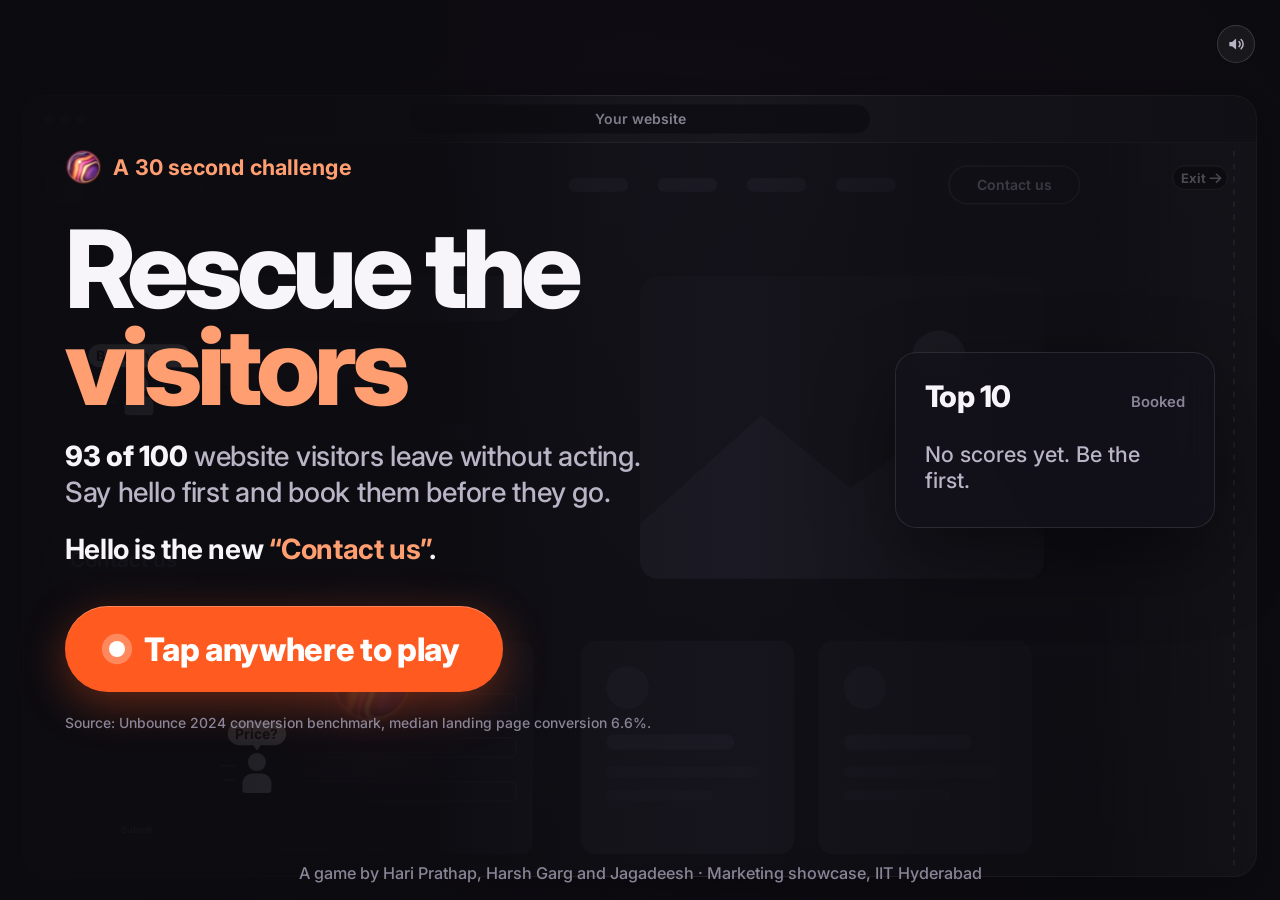
==== game/index.html @ 28455e33 "Add the Rescue the visitors stand game at /game/ Copied from poster/stand-games/rescue as built on 6" ====
<!doctype html>
<html lang="en">
<head>
<meta charset="utf-8">
<meta name="viewport" content="width=device-width, initial-scale=1, maximum-scale=1, user-scalable=no, viewport-fit=cover">
<meta name="theme-color" content="#0C0B10">
<meta name="description" content="Rescue the visitors: a 30 second game about websites that say hello first.">
<title>Rescue the visitors</title>
<link rel="preconnect" href="https://fonts.googleapis.com">
<link rel="preconnect" href="https://fonts.gstatic.com" crossorigin>
<!-- Loaded without blocking, so the game still starts at once on bad Wi-Fi or offline (system font fallback). -->
<link rel="stylesheet" href="https://fonts.googleapis.com/css2?family=Inter:opsz,wght@14..32,400..800&display=swap" media="print" onload="this.media='all'">
<link rel="stylesheet" href="style.css">
</head>
<body>
<canvas id="stage" aria-label="Game area: a website with visitors walking toward the exit"></canvas>

<header id="hud" class="hud hidden" aria-live="off">
  <div class="hud-brand"><img src="orb.png" alt=""><span>Rescue the visitors</span></div>
  <div class="hud-timer" id="timer-box"><span id="timer">30</span><small>s</small></div>
  <div class="hud-stats">
    <div class="stat" id="stat-greeted"><b id="greeted">0</b><span>Greeted</span></div>
    <div class="stat stat-booked" id="stat-booked"><b id="booked">0</b><span>Booked</span></div>
    <div class="stat stat-lost" id="stat-lost"><b id="lost">0</b><span>Lost</span></div>
  </div>
</header>

<button id="mute" class="mute" type="button" aria-label="Mute sound" title="Mute sound">
  <svg viewBox="0 0 24 24" aria-hidden="true"><path class="spk" d="M4 9.5h3.2L12 5.5v13l-4.8-4H4z"/><path class="waves" d="M15.5 9a4 4 0 0 1 0 6M18 6.5a7.5 7.5 0 0 1 0 11"/><path class="x" d="M16 9.5l5 5M21 9.5l-5 5"/></svg>
</button>

<section id="attract" class="screen attract on" aria-label="Start screen">
  <div class="attract-main">
    <p class="kicker"><img src="orb.png" alt="">A 30 second challenge</p>
    <h1>Rescue the <span>visitors</span></h1>
    <p class="lede"><strong>93 of 100</strong> website visitors leave without acting. Say hello first and book them before they go.</p>
    <p class="slogan">Hello is the new <em>“Contact us”</em>.</p>
    <div class="cta" role="button" tabindex="0">Tap anywhere to play</div>
    <p class="foot">Source: Unbounce 2024 conversion benchmark, median landing page conversion 6.6%.</p>
  </div>
  <aside class="board-card">
    <h2>Top 10 <small>Booked</small></h2>
    <ol class="board" id="board-attract"></ol>
  </aside>
  <p class="credit">A game by Hari Prathap, Harsh Garg and Jagadeesh · Marketing showcase, IIT Hyderabad</p>
</section>

<section id="countdown" class="screen countdown" aria-hidden="true">
  <div class="count" id="count">3</div>
  <p class="how">Tap a visitor or drag the orb.<br><span>Say hello before they leave.</span></p>
</section>

<section id="end" class="screen end" aria-hidden="true" aria-label="Results">
  <div class="end-main">
    <p class="kicker"><img src="orb.png" alt="">Time’s up</p>
    <h2 class="result">You booked <em id="r-n">0</em> of <span id="r-m">0</span> visitors <span class="pct">(<span id="r-p">0</span>%)</span></h2>
    <div class="compare">
      <figure><div class="dots" id="dots-you"></div><figcaption>With your orb</figcaption></figure>
      <figure><div class="dots plain" id="dots-norm"></div><figcaption>A normal website</figcaption></figure>
    </div>
    <p class="norm">A normal website keeps 7 in 100.</p>
    <p class="punch">That’s what a front desk that never sleeps does.</p>
    <p class="foot foot-end">Source: Unbounce 2024 conversion benchmark, median landing page conversion 6.6%.</p>
    <form id="initials-form" class="initials" autocomplete="off" hidden>
      <label for="initials">You made the top 10. Type your initials</label>
      <input id="initials" name="initials" maxlength="3" autocomplete="off" autocapitalize="characters" autocorrect="off" spellcheck="false" enterkeyhint="done" placeholder="___" aria-label="Your initials, 3 letters">
      <button type="submit">Save</button>
    </form>
    <p id="saved" class="saved" hidden></p>
    <div class="actions">
      <button id="again" class="btn-primary" type="button">Play again</button>
      <a class="disha" href="https://hari487-coder.github.io/disha-demo/" target="_blank" rel="noopener">Talk to Disha: <b>hari487-coder.github.io/disha-demo</b></a>
    </div>
  </div>
  <aside class="board-card">
    <h2>Top 10 <small>Booked</small></h2>
    <ol class="board" id="board-end"></ol>
  </aside>
  <p class="credit">A game by Hari Prathap, Harsh Garg and Jagadeesh · Marketing showcase, IIT Hyderabad</p>
</section>

<script src="game.js"></script>
</body>
</html>
---- game/style.css ----
/* Rescue the visitors: stand game styles */
:root {
  --bg: #0C0B10;
  --ink: #F7F5FA;
  --muted: #BAB5C6;
  --dim: #8A8496;
  --line: rgba(255, 255, 255, .10);
  --orange: #FF5A1F;
  --orange-ink: #FF9E70;
  --yellow: #FFC21A;
  --card: rgba(19, 17, 26, .78);
  --font: "Inter", system-ui, -apple-system, "Segoe UI", Roboto, Helvetica, Arial, sans-serif;
  --hud-h: clamp(64px, 10.5vh, 124px);
  --gut: clamp(16px, 4.5vmin, 72px);
}

* { box-sizing: border-box; margin: 0; padding: 0; }
[hidden] { display: none !important; }

html, body {
  height: 100%;
  background: var(--bg);
  color: var(--ink);
  font-family: var(--font);
  font-optical-sizing: auto;
  overflow: hidden;
  overscroll-behavior: none;
  touch-action: none;
  -webkit-user-select: none;
  user-select: none;
  -webkit-tap-highlight-color: transparent;
  -webkit-text-size-adjust: 100%;
  -webkit-font-smoothing: antialiased;
  -moz-osx-font-smoothing: grayscale;
}
body { position: fixed; inset: 0; }
button, input { font: inherit; color: inherit; }

#stage { position: fixed; inset: 0; display: block; touch-action: none; cursor: crosshair; }

/* ---------- HUD ---------- */
.hud {
  position: fixed; top: 0; left: 0; right: 0; height: var(--hud-h); z-index: 3;
  display: grid; grid-template-columns: 1fr auto 1fr; align-items: center;
  padding: 0 clamp(14px, 3vmin, 56px);
  pointer-events: none;
  transition: opacity .35s ease;
}
.hud.hidden { opacity: 0; visibility: hidden; }
.hud-brand { display: flex; align-items: center; gap: .55em; font-weight: 700; font-size: clamp(14px, 2.4vmin, 28px); letter-spacing: -.01em; }
.hud-brand img { width: 1.9em; height: 1.9em; }
.hud-timer {
  display: flex; align-items: baseline; gap: .06em;
  font-weight: 800; font-size: clamp(36px, 7vmin, 84px); line-height: 1;
  font-variant-numeric: tabular-nums; letter-spacing: -.04em;
}
.hud-timer small { font-size: .4em; font-weight: 700; color: var(--muted); letter-spacing: 0; }
.hud-timer.hurry { color: var(--orange-ink); animation: tick 1s ease-in-out infinite; }
@keyframes tick { 0%, 100% { transform: scale(1); } 12% { transform: scale(1.12); } }

.hud-stats { justify-self: end; display: flex; gap: clamp(14px, 3.4vmin, 56px); }
.stat { display: flex; flex-direction: column; align-items: center; line-height: 1; min-width: 2.2em; }
.stat b { display: block; font-size: clamp(30px, 6.4vmin, 76px); font-weight: 800; font-variant-numeric: tabular-nums; letter-spacing: -.035em; }
.stat span { margin-top: .4em; font-size: clamp(11px, 1.8vmin, 21px); font-weight: 600; color: var(--muted); letter-spacing: .01em; }
.stat-booked b { color: var(--orange-ink); }
.stat-lost b { color: var(--dim); }
.stat.bump b { animation: bump .45s cubic-bezier(.2, 1.6, .4, 1); }
@keyframes bump { 0% { transform: scale(1); } 35% { transform: scale(1.3); } 100% { transform: scale(1); } }

/* ---------- mute ---------- */
.mute {
  position: fixed; z-index: 30; top: 8px; right: 8px; width: 40px; height: 40px;
  display: grid; place-items: center; padding: 0;
  border-radius: 999px; border: 1px solid rgba(255, 255, 255, .14);
  background: rgba(255, 255, 255, .05); color: var(--muted);
  cursor: pointer; touch-action: manipulation;
  transition: background .2s, color .2s;
}
.mute:hover { background: rgba(255, 255, 255, .1); color: var(--ink); }
.mute:focus-visible { outline: 2px solid var(--orange-ink); outline-offset: 2px; }
.mute svg { width: 56%; height: 56%; fill: none; stroke: currentColor; stroke-width: 1.8; stroke-linecap: round; stroke-linejoin: round; }
.mute .spk { fill: currentColor; stroke: none; }
.mute .x { display: none; }
.mute.off .waves { display: none; }
.mute.off .x { display: inline; }

/* ---------- screens ---------- */
.screen {
  position: fixed; inset: 0; z-index: 10;
  opacity: 0; visibility: hidden;
  transition: opacity .45s ease, visibility 0s linear .45s;
}
.screen.on { opacity: 1; visibility: visible; transition: opacity .45s ease; }

.kicker { display: flex; align-items: center; gap: .55em; color: var(--orange-ink); font-weight: 700; font-size: clamp(14px, 2.4vmin, 28px); letter-spacing: .005em; }
.kicker img { width: 1.7em; height: 1.7em; }

.foot { margin-top: 1.6em; font-size: clamp(11px, 1.55vmin, 17px); color: var(--dim); font-weight: 500; }
.credit {
  position: absolute; left: 0; right: 0; bottom: calc(var(--gut) * .42);
  padding: 0 var(--gut); text-align: center;
  font-size: clamp(11px, 1.8vmin, 20px); color: var(--dim); font-weight: 500;
}

/* attract */
.attract {
  display: flex; justify-content: space-between; align-items: center; gap: 4vw;
  padding: var(--gut) calc(var(--gut) * 1.6) calc(var(--gut) * 1.5);
  cursor: pointer;
  background:
    linear-gradient(90deg, rgba(12, 11, 16, .95) 0%, rgba(12, 11, 16, .86) 34%, rgba(12, 11, 16, .25) 47%, rgba(12, 11, 16, .12) 58%, rgba(12, 11, 16, .45) 72%, rgba(12, 11, 16, .7) 100%);
}
.attract-main { flex: 0 1 auto; max-width: 46vw; }
.attract .board-card { flex: 0 0 auto; width: clamp(320px, 23vw, 460px); }
.attract h1 { margin-top: .32em; font-size: clamp(46px, 12vmin, 156px); line-height: .9; font-weight: 800; letter-spacing: -.05em; }
.attract h1 span { display: block; color: var(--orange-ink); }
.lede { margin-top: .9em; max-width: 21em; font-size: clamp(17px, 3.1vmin, 36px); line-height: 1.28; color: var(--muted); font-weight: 500; letter-spacing: -.01em; }
.lede strong { color: var(--ink); font-weight: 800; }
.slogan { margin-top: .75em; font-size: clamp(17px, 3.1vmin, 36px); font-weight: 700; letter-spacing: -.015em; }
.slogan em { font-style: normal; color: var(--orange-ink); }
.cta {
  margin-top: 1.25em; display: inline-flex; align-items: center; gap: .6em;
  padding: .72em 1.35em; border-radius: 999px;
  background: var(--orange); color: #fff;
  font-weight: 800; font-size: clamp(19px, 3.6vmin, 44px); letter-spacing: -.01em;
  box-shadow: 0 12px 44px rgba(255, 90, 31, .35), inset 0 1px 0 rgba(255, 255, 255, .25);
  animation: breathe 1.9s ease-in-out infinite;
}
.cta::before { content: ""; width: .5em; height: .5em; border-radius: 50%; background: #fff; box-shadow: 0 0 0 .22em rgba(255, 255, 255, .28); }
@keyframes breathe {
  0%, 100% { transform: scale(1); box-shadow: 0 12px 44px rgba(255, 90, 31, .30), inset 0 1px 0 rgba(255, 255, 255, .25); }
  50% { transform: scale(1.04); box-shadow: 0 12px 70px rgba(255, 90, 31, .60), inset 0 1px 0 rgba(255, 255, 255, .25); }
}

/* leaderboard card */
.board-card {
  align-self: center; width: 100%;
  background: var(--card); border: 1px solid var(--line);
  border-radius: clamp(16px, 2.4vmin, 30px);
  padding: clamp(14px, 2.8vmin, 36px) clamp(16px, 3.2vmin, 42px);
  -webkit-backdrop-filter: blur(14px); backdrop-filter: blur(14px);
  box-shadow: 0 30px 80px rgba(0, 0, 0, .45);
}
.board-card h2 { display: flex; justify-content: space-between; align-items: baseline; font-size: clamp(19px, 3.3vmin, 38px); font-weight: 800; letter-spacing: -.02em; margin-bottom: .4em; }
.board-card h2 small { font-size: .5em; color: var(--dim); font-weight: 600; letter-spacing: 0; }
.board { list-style: none; }
.board li {
  display: grid; grid-template-columns: 1.6em 1fr auto 3.3em; align-items: baseline; gap: .55em;
  padding: .36em 0; border-top: 1px solid rgba(255, 255, 255, .07);
  font-size: clamp(14px, 2.75vmin, 31px); font-variant-numeric: tabular-nums;
}
.board li:first-child { border-top: 0; }
.board .rk { color: var(--dim); font-weight: 700; }
.board .nm { font-weight: 800; letter-spacing: .14em; }
.board .sc { color: var(--muted); font-weight: 500; font-size: .78em; }
.board .pc { text-align: right; font-weight: 800; color: var(--orange-ink); }
.board li:first-child .rk { color: var(--orange-ink); }
.board li.me { background: linear-gradient(90deg, rgba(255, 90, 31, .26), rgba(255, 90, 31, 0)); border-radius: 10px; margin: 0 -.45em; padding-left: .45em; padding-right: .45em; border-top-color: transparent; }
.board li.me + li { border-top-color: transparent; }
.board li.empty { display: block; color: var(--muted); font-weight: 500; padding: .7em 0 .4em; font-size: clamp(14px, 2.4vmin, 26px); }

/* countdown */
.countdown {
  display: flex; flex-direction: column; align-items: center; justify-content: center;
  pointer-events: none;
  background: radial-gradient(circle at 50% 56%, rgba(12, 11, 16, .30), rgba(12, 11, 16, .72));
}
.count { font-size: clamp(120px, 36vmin, 400px); font-weight: 800; letter-spacing: -.06em; line-height: .9; text-shadow: 0 0 80px rgba(255, 90, 31, .5); }
.count.go { color: var(--orange-ink); }
.count.pop { animation: pop .5s cubic-bezier(.2, 1.5, .4, 1); }
@keyframes pop { 0% { transform: scale(.55); opacity: 0; } 100% { transform: scale(1); opacity: 1; } }
.how { margin-top: .7em; padding: 0 var(--gut); text-align: center; font-size: clamp(19px, 3.8vmin, 46px); font-weight: 700; line-height: 1.3; letter-spacing: -.015em; }
.how span { color: var(--orange-ink); }

/* end */
.end {
  display: grid; grid-template-columns: minmax(0, 1.3fr) minmax(300px, .7fr);
  align-items: center; column-gap: 5vw;
  padding: var(--gut) calc(var(--gut) * 1.6) calc(var(--gut) * 1.5);
  background: rgba(12, 11, 16, .9);
  overflow-y: auto; touch-action: pan-y;
}
.result { margin-top: .35em; font-size: clamp(30px, 6.6vmin, 86px); line-height: 1.02; font-weight: 800; letter-spacing: -.04em; max-width: 13em; }
.result em, .result .pct { font-style: normal; color: var(--orange-ink); }
.compare { display: flex; gap: clamp(18px, 4.4vmin, 60px); margin-top: clamp(16px, 3.4vmin, 44px); }
.compare figure { display: flex; flex-direction: column; gap: .7em; }
.dots { display: grid; grid-template-columns: repeat(10, 1fr); gap: clamp(3px, .6vmin, 8px); width: clamp(104px, 17vmin, 210px); }
.dots i { display: block; aspect-ratio: 1 / 1; border-radius: 50%; background: rgba(255, 255, 255, .13); transition: background .3s ease, box-shadow .3s ease; }
.dots i.on { background: var(--orange); box-shadow: 0 0 10px rgba(255, 90, 31, .55); }
.dots.plain i.on { background: #D9D4E2; box-shadow: none; }
figcaption { font-size: clamp(13px, 2.1vmin, 24px); color: var(--muted); font-weight: 600; }
.norm { margin-top: clamp(16px, 3.2vmin, 40px); font-size: clamp(18px, 3.4vmin, 40px); font-weight: 600; letter-spacing: -.015em; }
.punch { margin-top: .2em; font-size: clamp(18px, 3.4vmin, 40px); font-weight: 800; color: var(--orange-ink); letter-spacing: -.02em; }
.foot-end { margin-top: .9em; }
.initials input::placeholder { letter-spacing: .22em; }

.initials { display: flex; flex-wrap: wrap; align-items: center; gap: .7em; margin-top: clamp(16px, 3.2vmin, 40px); font-size: clamp(14px, 2.3vmin, 26px); }
.initials label { width: 100%; font-weight: 700; }
.initials input {
  width: 4.4em; padding: .14em .2em .14em .4em;
  font-size: clamp(30px, 5.4vmin, 62px); font-weight: 800; letter-spacing: .22em; text-transform: uppercase; text-align: center;
  background: rgba(255, 255, 255, .06); border: 2px solid rgba(255, 158, 112, .55); border-radius: 14px;
  outline: none; caret-color: var(--orange);
  -webkit-user-select: text; user-select: text; touch-action: manipulation;
}
.initials input::placeholder { color: rgba(255, 255, 255, .18); }
.initials input:focus { border-color: var(--orange); box-shadow: 0 0 0 5px rgba(255, 90, 31, .25); }
.initials button {
  padding: .75em 1.4em; border-radius: 999px; border: 1px solid rgba(255, 255, 255, .2);
  background: rgba(255, 255, 255, .1); font-weight: 800; cursor: pointer; touch-action: manipulation;
}
.initials button:hover { background: rgba(255, 255, 255, .16); }
.saved { margin-top: clamp(16px, 3.2vmin, 40px); font-size: clamp(15px, 2.4vmin, 28px); font-weight: 700; }

.actions { display: flex; flex-wrap: wrap; align-items: center; gap: clamp(14px, 3.4vmin, 44px); margin-top: clamp(18px, 3.8vmin, 48px); }
.btn-primary {
  padding: .6em 1.5em; border: 0; border-radius: 999px;
  background: var(--orange); color: #fff;
  font-weight: 800; font-size: clamp(21px, 4vmin, 48px); letter-spacing: -.01em;
  cursor: pointer; touch-action: manipulation;
  box-shadow: 0 12px 44px rgba(255, 90, 31, .38), inset 0 1px 0 rgba(255, 255, 255, .25);
  transition: transform .15s ease;
}
.btn-primary:hover { transform: scale(1.03); }
.btn-primary:active { transform: scale(.98); }
.btn-primary:focus-visible, .initials button:focus-visible, .disha:focus-visible { outline: 3px solid var(--orange-ink); outline-offset: 4px; }
.disha { color: var(--ink); font-weight: 600; font-size: clamp(14px, 2.4vmin, 28px); text-decoration: none; line-height: 1.35; }
.disha b { color: var(--orange-ink); font-weight: 700; border-bottom: 2px solid rgba(255, 158, 112, .5); white-space: nowrap; }

/* ---------- portrait and phones ---------- */
@media (max-aspect-ratio: 1/1) {
  :root { --hud-h: clamp(66px, 10vh, 108px); --gut: clamp(16px, 5vw, 48px); }
  .hud { grid-template-columns: auto 1fr; }
  .hud-brand { display: none; }
  .hud-timer { font-size: clamp(36px, 10vw, 84px); }
  .hud-stats { gap: clamp(14px, 6vw, 48px); }
  .stat b { font-size: clamp(28px, 8.6vw, 76px); }
  .stat span { font-size: clamp(11px, 3vw, 21px); }

  .attract, .end {
    grid-template-columns: 1fr; align-content: start; row-gap: clamp(16px, 3vh, 36px);
    padding: calc(var(--gut) * 1.1) var(--gut) calc(var(--gut) * 3.2);
  }
  .attract {
    flex-direction: column; justify-content: flex-start; align-items: stretch; gap: clamp(16px, 3vh, 36px);
    background: linear-gradient(180deg, rgba(12, 11, 16, .94) 0%, rgba(12, 11, 16, .8) 46%, rgba(12, 11, 16, .6) 72%, rgba(12, 11, 16, .92) 100%);
  }
  .attract-main { max-width: none; }
  .attract .board-card { width: 100%; }
  .attract h1 { font-size: clamp(46px, 14vw, 120px); }
  .lede, .slogan { font-size: clamp(16px, 4.4vw, 34px); }
  .cta { font-size: clamp(18px, 5vw, 40px); }
  .foot { margin-top: 1em; }
  .board li { font-size: clamp(14px, 4.1vw, 30px); padding: .26em 0; }
  .board-card { padding: clamp(12px, 3.6vw, 32px) clamp(14px, 4.4vw, 36px); }
  .credit { font-size: clamp(11px, 3vw, 20px); }
  .end { background: rgba(12, 11, 16, .93); }
  .end .credit { position: static; padding: 0; margin-top: 8px; text-align: left; }
  .result { font-size: clamp(30px, 8.6vw, 80px); }
  .norm, .punch { font-size: clamp(17px, 4.8vw, 38px); }
  .dots { width: clamp(100px, 30vw, 200px); }
  .btn-primary { font-size: clamp(20px, 5.6vw, 44px); }
  .disha { font-size: clamp(14px, 3.8vw, 26px); }
}

@media (max-height: 520px) and (min-aspect-ratio: 1/1) {
  .board li { padding: .18em 0; font-size: 13px; }
  .attract h1 { font-size: 44px; }
  .foot { display: none; }
}
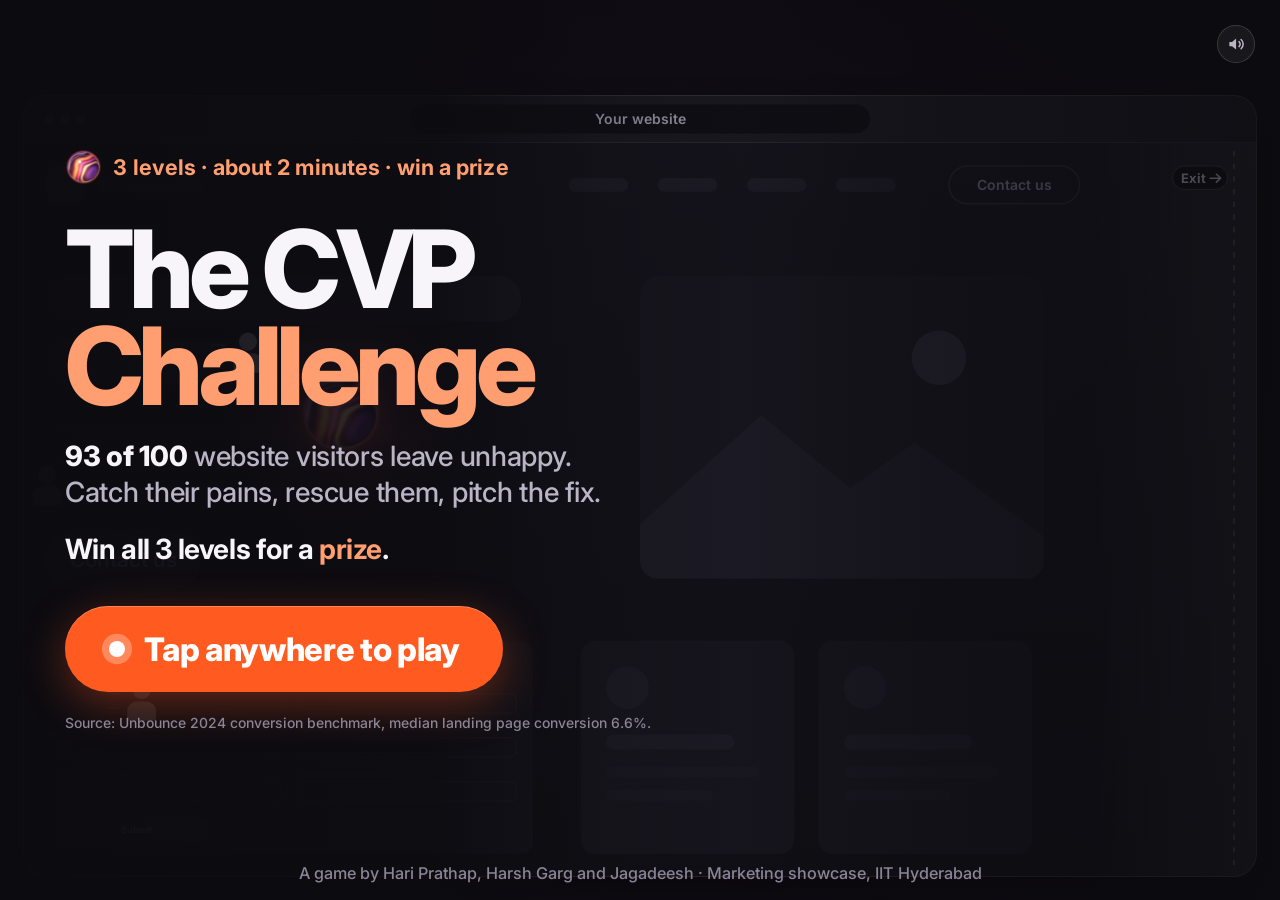
==== commit 6e721457: "Game: the CVP Challenge, three levels anyone can play, with a prize for winners 1 Catch the pains: s" ====
--- a/game/index.html
+++ b/game/index.html
@@ -11,6 +11,7 @@
 <!-- Loaded without blocking, so the game still starts at once on bad Wi-Fi or offline (system font fallback). -->
 <link rel="stylesheet" href="https://fonts.googleapis.com/css2?family=Inter:opsz,wght@14..32,400..800&display=swap" media="print" onload="this.media='all'">
 <link rel="stylesheet" href="style.css">
+<link rel="stylesheet" href="challenge.css">
 </head>
 <body>
 <canvas id="stage" aria-label="Game area: a website with visitors walking toward the exit"></canvas>
@@ -31,10 +32,10 @@
 
 <section id="attract" class="screen attract on" aria-label="Start screen">
   <div class="attract-main">
-    <p class="kicker"><img src="orb.png" alt="">A 30 second challenge</p>
-    <h1>Rescue the <span>visitors</span></h1>
-    <p class="lede"><strong>93 of 100</strong> website visitors leave without acting. Say hello first and book them before they go.</p>
-    <p class="slogan">Hello is the new <em>“Contact us”</em>.</p>
+    <p class="kicker"><img src="orb.png" alt="">3 levels · about 2 minutes · win a prize</p>
+    <h1>The CVP <span>Challenge</span></h1>
+    <p class="lede"><strong>93 of 100</strong> website visitors leave unhappy. Catch their pains, rescue them, pitch the fix.</p>
+    <p class="slogan">Win all 3 levels for a <em>prize</em>.</p>
     <div class="cta" role="button" tabindex="0">Tap anywhere to play</div>
     <p class="foot">Source: Unbounce 2024 conversion benchmark, median landing page conversion 6.6%.</p>
   </div>
@@ -79,6 +80,61 @@
   <p class="credit">A game by Hari Prathap, Harsh Garg and Jagadeesh · Marketing showcase, IIT Hyderabad</p>
 </section>
 
+<div class="cv-score" id="cv-score" aria-live="off"><b id="cv-points">0</b><span>points</span></div>
+
+<section id="cv-brief" class="cv" aria-hidden="true">
+  <div class="cv-in">
+    <div class="cv-pips"><i id="cv-pip1"></i><i id="cv-pip2"></i><i id="cv-pip3"></i></div>
+    <p class="cv-level" id="cv-b-level">Level 1 of 3</p>
+    <h2 class="cv-title" id="cv-b-title"></h2>
+    <p class="cv-line" id="cv-b-line"></p>
+    <p class="cv-how" id="cv-b-how"></p>
+    <button class="cv-go" id="cv-b-go" type="button">Go!</button>
+  </div>
+</section>
+
+<section id="cv-hunt" class="cv cv-hunt" aria-hidden="true" aria-label="Catch the pains">
+  <div class="cv-hunt-top" id="cv-hunt-top">
+    <span class="cv-h-stat">😟 <b id="cv-h-caught">0 / 8</b></span>
+    <span class="cv-h-stat cv-h-timer"><b id="cv-h-time">25</b>s</span>
+    <span class="cv-h-lives" id="cv-h-lives"></span>
+  </div>
+  <div class="cv-arena" id="cv-arena"></div>
+  <p class="cv-h-toast" id="cv-h-toast" aria-live="polite"></p>
+</section>
+
+<section id="cv-pitch" class="cv" aria-hidden="true">
+  <div class="cv-in">
+    <p class="cv-level">Level 3 of 3 · Build the pitch</p>
+    <div class="cv-sentence" id="cv-p-sentence"></div>
+    <div class="cv-chips" id="cv-p-chips"></div>
+    <p class="cv-why" id="cv-p-msg" aria-live="polite"></p>
+  </div>
+</section>
+
+<section id="cv-result" class="cv" aria-hidden="true">
+  <div class="cv-in">
+    <p class="cv-r-kicker" id="cv-r-kicker">You won!</p>
+    <p class="cv-r-title" id="cv-r-title"></p>
+    <ol class="cv-levels" id="cv-r-levels"></ol>
+    <div class="cv-prize" id="cv-r-prize" hidden>
+      <p>Show this screen at the stand to claim your prize</p>
+      <p class="cv-code" id="cv-r-code">CVP-0000</p>
+      <small id="cv-r-time"></small>
+    </div>
+    <p class="cv-points">Score <b id="cv-r-points">0</b></p>
+    <p class="cv-learn" id="cv-r-learn"></p>
+    <div class="cv-actions">
+      <button class="cv-btn primary" id="cv-r-again" type="button">Play again</button>
+      <button class="cv-btn" id="cv-r-home" type="button">Back to start</button>
+      <a class="cv-btn" href="https://hari487-coder.github.io/disha-demo/" target="_blank" rel="noopener">Talk to Disha</a>
+    </div>
+  </div>
+</section>
+
+<canvas id="cv-confetti" aria-hidden="true"></canvas>
+
+<script src="challenge.js"></script>
 <script src="game.js"></script>
 </body>
 </html>
--- a/game/challenge.css
+++ b/game/challenge.css
@@ -0,0 +1,185 @@
+/* The CVP Challenge screens. Sits over the game canvas; the game's demo keeps playing behind. */
+.cv {
+  position: fixed; inset: 0; z-index: 20; display: none;
+  align-items: center; justify-content: center; padding: 64px var(--gut) 32px;
+  background: radial-gradient(70% 60% at 50% 40%, rgba(255, 90, 31, .14), transparent 70%), rgba(12, 11, 16, .86);
+  backdrop-filter: blur(6px); -webkit-backdrop-filter: blur(6px);
+  overflow-y: auto;
+}
+.cv.on { display: flex; animation: cv-in .35s ease both; }
+.cv-in { width: min(720px, 100%); text-align: center; }
+@keyframes cv-in { from { opacity: 0; } to { opacity: 1; } }
+
+/* score pill */
+.cv-score {
+  position: fixed; z-index: 25; top: 10px; left: 50%; transform: translateX(-50%);
+  display: none; align-items: baseline; gap: 8px; padding: 7px 16px; border-radius: 999px;
+  background: rgba(255, 255, 255, .07); border: 1px solid var(--line); font-weight: 700;
+}
+.cv-score.on { display: flex; }
+.cv-score b { font-size: 20px; color: var(--yellow); font-variant-numeric: tabular-nums; }
+.cv-score span { font-size: 12px; color: var(--muted); }
+.cv-score.bump { animation: cv-bump .35s ease; }
+@keyframes cv-bump { 40% { transform: translateX(-50%) scale(1.18); } }
+.cv-float {
+  position: fixed; z-index: 40; transform: translate(-50%, 0); pointer-events: none;
+  font-weight: 800; font-size: 22px; color: var(--yellow); text-shadow: 0 2px 12px rgba(255, 194, 26, .5);
+  animation: cv-float .9s ease-out forwards;
+}
+@keyframes cv-float { to { transform: translate(-50%, -70px); opacity: 0; } }
+
+/* level brief */
+.cv-pips { display: flex; justify-content: center; gap: 8px; margin-bottom: 18px; }
+.cv-pips i { width: 34px; height: 6px; border-radius: 3px; background: rgba(255, 255, 255, .12); }
+.cv-pips i.done { background: var(--orange); }
+.cv-pips i.now { background: var(--yellow); animation: cv-pulse 1.2s ease-in-out infinite; }
+@keyframes cv-pulse { 50% { opacity: .45; } }
+.cv-level { margin: 0; color: var(--orange-ink); font-weight: 700; font-size: 15px; letter-spacing: .02em; }
+.cv-title { margin: 8px 0 0; font-size: clamp(40px, 9vw, 76px); font-weight: 750; line-height: 1; letter-spacing: -.04em; }
+.cv-line { margin: 16px auto 0; max-width: 32ch; font-size: clamp(18px, 3.4vw, 24px); font-weight: 600; line-height: 1.35; }
+.cv-how { margin: 12px auto 0; max-width: 46ch; font-size: clamp(15px, 2.6vw, 18px); line-height: 1.5; color: var(--muted); }
+.cv-go {
+  margin-top: 28px; min-width: 220px; padding: 18px 32px; border: 0; border-radius: 999px; cursor: pointer;
+  font: 750 20px/1 var(--font); color: #fff; background: var(--orange);
+  box-shadow: 0 10px 34px rgba(255, 90, 31, .45); animation: cv-breathe 1.8s ease-in-out infinite;
+}
+.cv-go:focus-visible, .cv-opt:focus-visible, .cv-chip:focus-visible, .cv-btn:focus-visible { outline: 3px solid var(--yellow); outline-offset: 3px; }
+@keyframes cv-breathe { 50% { transform: scale(1.05); } }
+
+/* level 1: canvas sort */
+.cv-q-top { display: flex; justify-content: space-between; align-items: center; font-weight: 700; color: var(--muted); font-size: 14px; }
+.cv-streak { color: var(--yellow); }
+.cv-bar { height: 8px; margin: 10px 0 18px; border-radius: 4px; background: rgba(255, 255, 255, .1); overflow: hidden; }
+.cv-bar i { display: block; height: 100%; background: linear-gradient(90deg, var(--orange), var(--yellow)); transform-origin: left; }
+.cv-card {
+  padding: clamp(22px, 5vw, 40px); border-radius: 24px; background: #fff; color: #0E0E12;
+  font-size: clamp(21px, 4.6vw, 32px); font-weight: 650; line-height: 1.28; letter-spacing: -.01em;
+  box-shadow: 0 24px 60px rgba(0, 0, 0, .45); transition: box-shadow .25s ease;
+}
+.cv-card.deal { animation: cv-deal .45s cubic-bezier(.2, 1.3, .4, 1) both; }
+@keyframes cv-deal { from { transform: translateY(40px) rotate(-3deg) scale(.92); opacity: 0; } }
+.cv-card.good { box-shadow: 0 0 0 5px #4ADE80, 0 24px 60px rgba(74, 222, 128, .35); }
+.cv-card.shake, .cv-gap.shake { animation: cv-shake .45s ease; }
+@keyframes cv-shake { 20%, 60% { transform: translateX(-10px); } 40%, 80% { transform: translateX(10px); } }
+.cv-q-ask { margin: 22px 0 12px; color: var(--muted); font-weight: 600; font-size: 15px; }
+.cv-opts { display: grid; grid-template-columns: repeat(3, 1fr); gap: 12px; }
+.cv-opt {
+  --c: #fff; min-height: 76px; padding: 12px; border-radius: 18px; cursor: pointer;
+  border: 2px solid var(--c); background: color-mix(in srgb, var(--c) 14%, transparent);
+  color: #fff; font: 700 clamp(15px, 3.2vw, 19px)/1.2 var(--font); transition: transform .12s ease, background .2s ease;
+}
+.cv-opt:hover:not(:disabled) { transform: translateY(-3px); background: color-mix(in srgb, var(--c) 26%, transparent); }
+.cv-opt:active:not(:disabled) { transform: scale(.96); }
+.cv-opt:disabled { cursor: default; opacity: .4; }
+.cv-opt.right { opacity: 1; background: var(--c); color: #0E0E12; transform: scale(1.04); }
+.cv-opt.wrong { opacity: 1; background: #3a1414; border-color: #FF6B6B; animation: cv-shake .4s ease; }
+.c-job { --c: #8AB4FF; } .c-pain { --c: #FF6B6B; } .c-gain { --c: #4ADE80; }
+.c-relief { --c: #FF9E70; } .c-create { --c: #FFC21A; } .c-product { --c: #C4B5FD; }
+.cv-why { min-height: 3em; margin: 16px auto 0; max-width: 46ch; font-size: clamp(15px, 2.8vw, 18px); line-height: 1.45; font-weight: 600; }
+.cv-why.good { color: #86EFAC; } .cv-why.bad { color: #FFB59A; }
+
+/* level 1: catch the pains */
+.cv.cv-hunt { padding: 0; display: none; flex-direction: column; align-items: stretch; justify-content: flex-start; overflow: hidden;
+  background: radial-gradient(80% 60% at 50% 50%, rgba(255, 90, 31, .10), transparent 70%), rgba(12, 11, 16, .82); }
+.cv.cv-hunt.on { display: flex; }
+.cv-hunt-top { display: flex; justify-content: space-between; align-items: center; gap: 12px; padding: 58px var(--gut) 8px; font-weight: 700; }
+.cv-hunt-top.shake { animation: cv-shake .45s ease; }
+.cv-h-stat { font-size: clamp(18px, 3.4vw, 26px); }
+.cv-h-stat b { font-variant-numeric: tabular-nums; }
+.cv-h-timer.hurry { color: var(--orange-ink); animation: cv-pulse .5s ease-in-out infinite; }
+.cv-h-lives i { font-style: normal; font-size: clamp(20px, 3.6vw, 28px); color: rgba(255, 255, 255, .18); margin-left: 4px; }
+.cv-h-lives i.on { color: #FF6B6B; }
+.cv-arena { position: relative; flex: 1; margin: 0 var(--gut); overflow: hidden; border-radius: 22px;
+  border: 1px dashed rgba(255, 255, 255, .12); touch-action: none; }
+.cv-bub {
+  position: absolute; left: 0; top: 0; display: flex; align-items: center; gap: 8px; max-width: min(260px, 70vw);
+  padding: 10px 14px 10px 10px; border-radius: 999px; cursor: pointer; text-align: left; will-change: transform;
+  font: 650 clamp(13px, 2.6vw, 16px)/1.2 var(--font); color: #fff; user-select: none; -webkit-tap-highlight-color: transparent;
+  transition: opacity .35s ease, filter .35s ease, background .2s ease;
+}
+.cv-bub.appear { animation: cv-appear .45s cubic-bezier(.2, 1.5, .4, 1) both; }
+@keyframes cv-appear { from { scale: 0; opacity: 0; } }
+.cv-bub .face { flex: none; font-size: 1.9em; line-height: 1; }
+.cv-bub.pain { background: rgba(255, 107, 107, .16); border: 2px solid #FF6B6B; }
+.cv-bub.gain { background: rgba(74, 222, 128, .14); border: 2px solid #4ADE80; }
+.cv-bub.hiding { opacity: .14; filter: blur(2px); }
+.cv-bub.caught { background: #4ADE80; border-color: #4ADE80; color: #0E0E12; opacity: 1; filter: none; animation: cv-caught .75s ease forwards; pointer-events: none; }
+@keyframes cv-caught { 0% { scale: 1; } 25% { scale: 1.2; } 100% { scale: 1; opacity: 0; } }
+.cv-bub.oops { background: #FF6B6B; border-color: #FF6B6B; animation: cv-shake .45s ease; pointer-events: none; }
+.cv-bub.leave { opacity: 0; pointer-events: none; }
+.cv-h-toast {
+  min-height: 2.8em; margin: 10px var(--gut) 18px; padding: 10px 16px; border-radius: 14px; text-align: center;
+  font-size: clamp(14px, 2.8vw, 18px); line-height: 1.4; color: var(--muted); opacity: 0;
+}
+.cv-h-toast.show { animation: cv-toast 2.6s ease forwards; }
+.cv-h-toast b { color: #fff; } .cv-h-toast span { color: var(--yellow); margin: 0 4px; }
+@keyframes cv-toast { 0% { opacity: 0; transform: translateY(8px); } 10%, 80% { opacity: 1; transform: none; background: rgba(255, 255, 255, .07); } 100% { opacity: .5; } }
+.cv-float.combo { color: var(--orange-ink); font-size: 26px; }
+.cv-float.bad { color: #FF6B6B; font-size: 18px; }
+
+/* level 3: pitch */
+.cv-sentence {
+  padding: clamp(20px, 4.5vw, 34px); border-radius: 24px; background: #fff; color: #26262E; text-align: left;
+  font-size: clamp(19px, 4vw, 27px); line-height: 1.6; font-weight: 600;
+}
+.cv-gap {
+  display: inline-block; min-width: 3.2em; padding: 0 .35em; margin: 0 .1em; border-radius: 10px; text-align: center;
+  background: #ECEDF1; color: #8A8496; border-bottom: 3px solid #D5D5DD; line-height: 1.35;
+}
+.cv-gap.now { background: #FFF3EC; color: #D23B0B; border-bottom-color: var(--orange); animation: cv-pulse 1.1s ease-in-out infinite; }
+.cv-gap.filled { background: var(--orange); color: #fff; border-bottom-color: #D23B0B; animation: none; }
+.cv-gap.pop { animation: cv-popin .35s cubic-bezier(.2, 1.5, .4, 1); }
+@keyframes cv-popin { from { transform: scale(.6); } }
+.cv-chips { display: flex; flex-wrap: wrap; justify-content: center; gap: 10px; margin-top: 20px; }
+.cv-chip {
+  padding: 14px 18px; border-radius: 999px; cursor: pointer; border: 2px solid rgba(255, 255, 255, .25);
+  background: rgba(255, 255, 255, .08); color: #fff; font: 650 clamp(15px, 3vw, 18px)/1.2 var(--font);
+  transition: transform .12s ease, background .2s ease;
+}
+.cv-chip:hover:not(:disabled) { transform: translateY(-3px); background: rgba(255, 255, 255, .16); }
+.cv-chip.deal { animation: cv-deal .4s cubic-bezier(.2, 1.3, .4, 1) both; }
+.cv-chip.wrong { border-color: #FF6B6B; color: #FFB59A; opacity: .5; text-decoration: line-through; }
+
+/* result */
+.cv-r-kicker { margin: 0; font-size: clamp(44px, 11vw, 92px); font-weight: 800; letter-spacing: -.045em; line-height: 1; color: var(--orange-ink); }
+.cv.won .cv-r-kicker { color: var(--yellow); animation: cv-popin .6s cubic-bezier(.2, 1.6, .4, 1); text-shadow: 0 0 40px rgba(255, 194, 26, .45); }
+.cv-r-title { margin: 10px 0 0; font-size: clamp(19px, 3.6vw, 26px); font-weight: 650; }
+.cv-levels { list-style: none; margin: 22px auto 0; padding: 0; max-width: 520px; display: grid; gap: 8px; text-align: left; }
+.cv-levels li {
+  display: grid; grid-template-columns: 34px 1fr auto; align-items: center; gap: 10px; padding: 12px 14px;
+  border-radius: 14px; background: rgba(255, 255, 255, .06); animation: cv-deal .4s ease both;
+}
+.cv-levels b { display: grid; place-items: center; width: 30px; height: 30px; border-radius: 50%; font-size: 16px; }
+.cv-levels .pass b { background: #4ADE80; color: #0E0E12; } .cv-levels .fail b { background: #FF6B6B; color: #0E0E12; }
+.cv-levels span { font-weight: 700; } .cv-levels small { color: var(--muted); font-size: 13px; text-align: right; }
+.cv-prize {
+  margin: 22px auto 0; max-width: 520px; padding: 20px; border-radius: 22px;
+  background: linear-gradient(135deg, #FFC21A, #FF5A1F); color: #0E0E12; box-shadow: 0 18px 50px rgba(255, 140, 30, .4);
+}
+.cv-prize p { margin: 0; font-weight: 700; }
+.cv-code { margin: 6px 0 2px !important; font-size: clamp(38px, 9vw, 60px); font-weight: 850 !important; letter-spacing: .06em; font-variant-numeric: tabular-nums; }
+.cv-prize small { font-weight: 600; opacity: .8; }
+.cv-learn { margin: 18px auto 0; max-width: 48ch; color: var(--muted); font-size: 15px; line-height: 1.5; }
+.cv-points { margin: 14px 0 0; font-weight: 700; color: var(--muted); }
+.cv-points b { color: var(--yellow); font-size: 1.3em; }
+.cv-actions { display: flex; flex-wrap: wrap; justify-content: center; gap: 10px; margin-top: 22px; }
+.cv-btn {
+  padding: 15px 26px; border-radius: 999px; cursor: pointer; font: 700 17px/1 var(--font);
+  border: 1px solid var(--line); background: rgba(255, 255, 255, .07); color: #fff;
+}
+.cv-btn.primary { border: 0; background: var(--orange); }
+
+/* the old per-device top 10 isn't used in the challenge */
+.attract .board-card { display: none; }
+
+#cv-confetti { position: fixed; inset: 0; width: 100%; height: 100%; z-index: 35; pointer-events: none; }
+
+@media (max-width: 520px) {
+  .cv-bub { max-width: 62vw; padding: 8px 11px 8px 8px; font-size: 13px; }
+  .cv-opts { grid-template-columns: 1fr; }
+  .cv-opt { min-height: 58px; }
+  .cv-levels small { grid-column: 2 / 4; text-align: left; }
+}
+@media (prefers-reduced-motion: reduce) {
+  .cv *, .cv { animation: none !important; transition: none !important; }
+}
